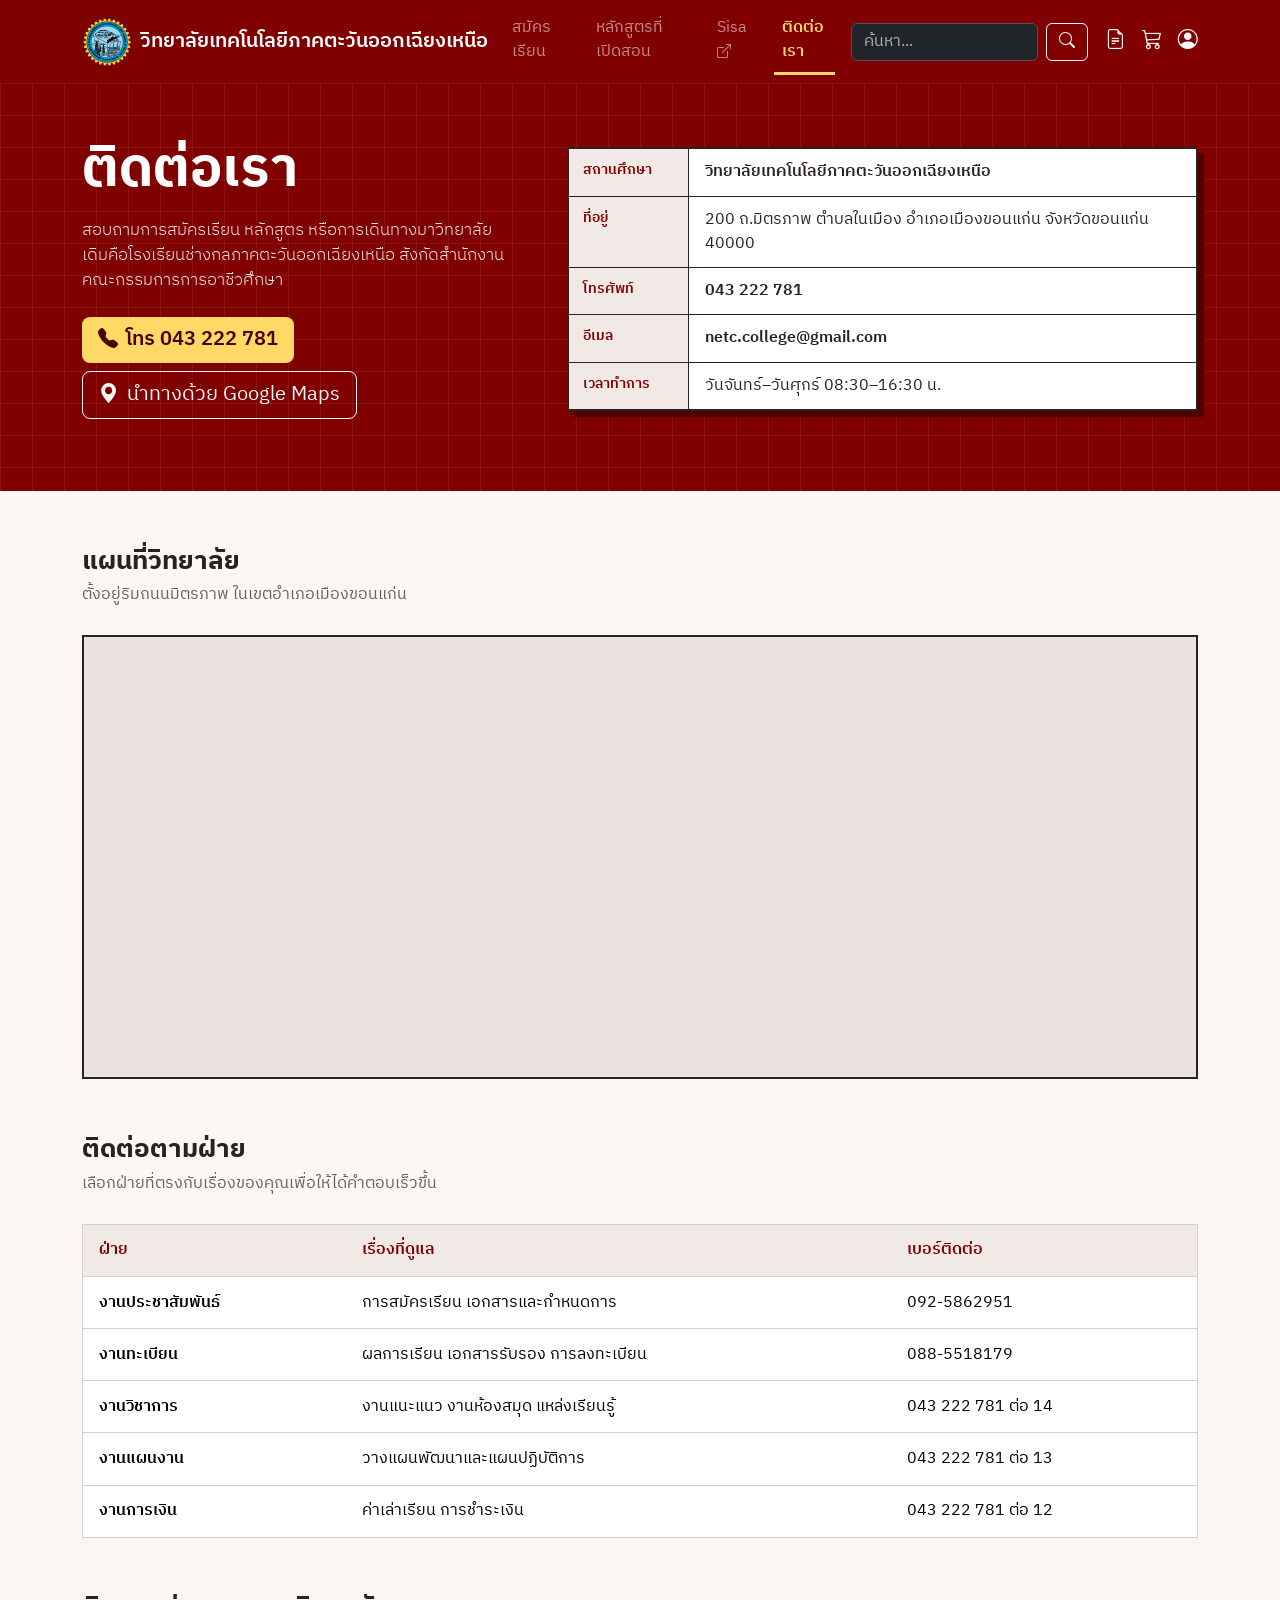
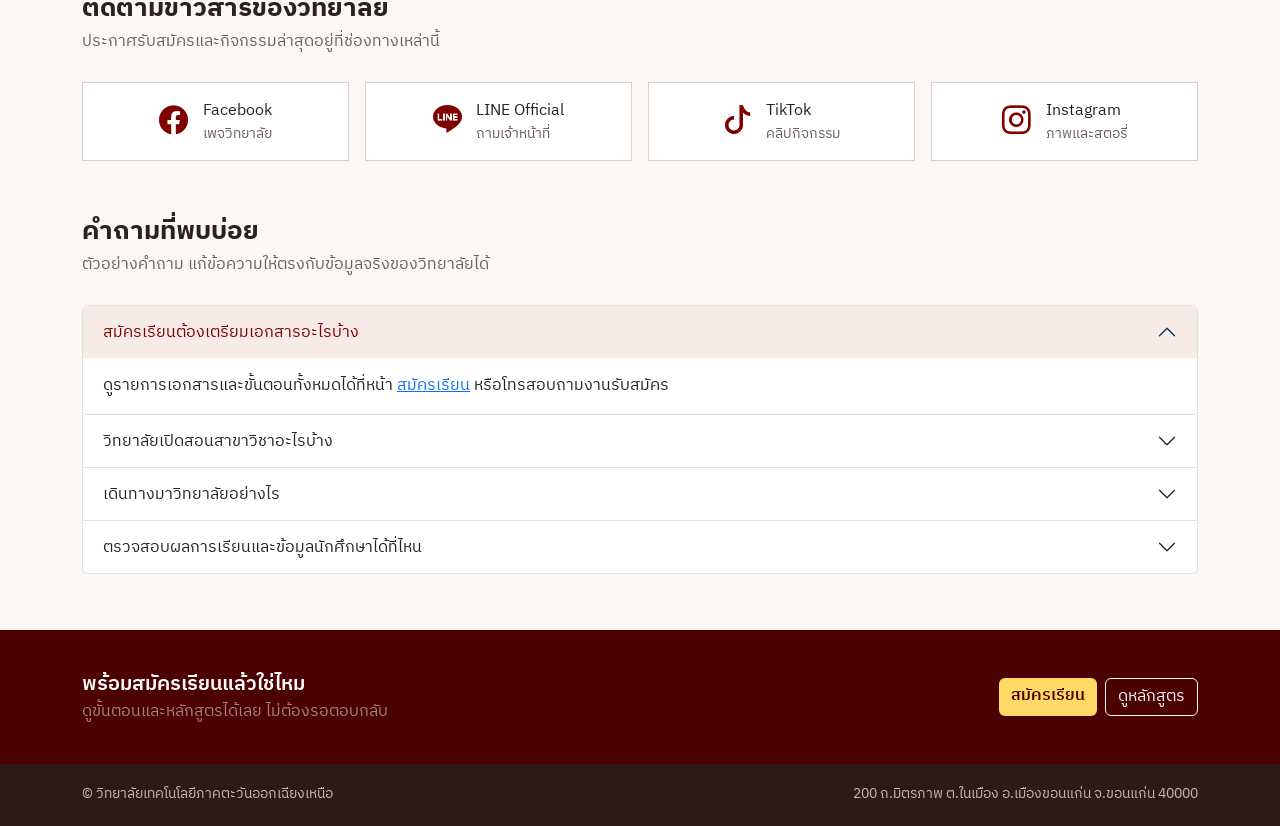
==== about.html @ 925634e2 "first commit" ====
<!DOCTYPE html>
<html lang="th">
<head>
  <meta charset="UTF-8">
  <meta name="viewport" content="width=device-width, initial-scale=1">
  <title>ติดต่อเรา | วิทยาลัยเทคโนโลยีภาคตะวันออกเฉียงเหนือ</title>
  <link href="https://cdn.jsdelivr.net/npm/bootstrap@5.3.3/dist/css/bootstrap.min.css" rel="stylesheet">
  <link href="https://cdn.jsdelivr.net/npm/bootstrap-icons@1.11.3/font/bootstrap-icons.min.css" rel="stylesheet">
  <link rel="preconnect" href="https://fonts.googleapis.com">
  <link rel="preconnect" href="https://fonts.gstatic.com" crossorigin>
  <link href="https://fonts.googleapis.com/css2?family=IBM+Plex+Sans+Thai:wght@400;500;600;700&display=swap" rel="stylesheet">

  <style>
    :root {
      --maroon: #800000;
      --maroon-deep: #4d0000;
      --gold: #ffd966;
      --ink: #2b2220;
      --paper: #faf7f5;
      --line: #d8cdc8;
    }

    body {
      font-family: "IBM Plex Sans Thai", "Noto Sans Thai", system-ui, sans-serif;
      color: var(--ink);
      background: var(--paper);
    }

    /* ===== Navbar เดิม ===== */
    .navbar .nav-link {
      border-bottom: 3px solid transparent;
      transition: all .2s;
    }
    .navbar .nav-link:hover { color: #ffd966; }
    .navbar .nav-link.active {
      color: #ffd966 !important;
      font-weight: 600;
      border-bottom: 3px solid #ffd966;
    }

    /* ===== ส่วนหัวหน้า: พื้นลายกระดาษเขียนแบบ ===== */
    .page-hero {
      background-color: var(--maroon);
      background-image:
        linear-gradient(rgba(255,255,255,.07) 1px, transparent 1px),
        linear-gradient(90deg, rgba(255,255,255,.07) 1px, transparent 1px);
      background-size: 32px 32px;
      color: #fff;
      padding: 3.5rem 0 4.5rem;
    }
    .page-hero h1 {
      font-weight: 700;
      font-size: clamp(2.2rem, 5vw, 3.4rem);
      line-height: 1.15;
    }
    .page-hero .lead {
      max-width: 34rem;
      color: rgba(255,255,255,.88);
      font-size: 1.05rem;
    }
    .hero-actions .btn-gold {
      background: var(--gold);
      color: var(--maroon-deep);
      font-weight: 600;
      border: 0;
    }
    .hero-actions .btn-gold:hover { background: #ffe38f; }

    /* ===== กรอบข้อมูลแบบ title block ของแบบงานช่าง ===== */
    .title-block {
      background: #fff;
      color: var(--ink);
      border: 2px solid var(--ink);
      box-shadow: 6px 6px 0 var(--maroon-deep);
    }
    .title-block .tb-row {
      display: grid;
      grid-template-columns: 7.5rem 1fr;
      border-top: 1px solid var(--ink);
    }
    .title-block .tb-row:first-child { border-top: 0; }
    .title-block .tb-label {
      background: #f1e9e5;
      border-right: 1px solid var(--ink);
      padding: .7rem .9rem;
      font-size: .85rem;
      font-weight: 600;
      color: var(--maroon);
    }
    .title-block .tb-value { padding: .7rem 1rem; }
    .title-block a { color: var(--ink); text-decoration: none; font-weight: 600; }
    .title-block a:hover { color: var(--maroon); text-decoration: underline; }

    /* ===== ส่วนเนื้อหา ===== */
    .block { padding: 3.5rem 0; }
    .block-title { font-weight: 700; font-size: 1.6rem; margin-bottom: .35rem; }
    .block-sub { color: #6b5f5b; margin-bottom: 1.75rem; }

    .map-frame {
      border: 2px solid var(--ink);
      background: #e9e2de;
      height: 100%;
      min-height: 440px;
    }
    .map-frame iframe { width: 100%; height: 100%; min-height: 440px; border: 0; display: block; }

    .dept-table { background: #fff; border: 1px solid var(--line); }
    .dept-table th { background: #f1e9e5; color: var(--maroon); font-weight: 600; white-space: nowrap; }
    .dept-table td, .dept-table th { padding: .85rem 1rem; vertical-align: middle; }

    .social-link {
      display: flex; align-items: center; justify-content: center; gap: .9rem;
      padding: 1rem 1.15rem;
      background: #fff;
      border: 1px solid var(--line);
      color: var(--ink);
      text-decoration: none;
      height: 100%;
    }
    .social-link:hover { border-color: var(--maroon); color: var(--maroon); }
    .social-link i { font-size: 1.8rem; color: var(--maroon); }
    .social-link small { display: block; color: #6b5f5b; }

    .accordion-button:not(.collapsed) {
      background: #f6ebe7; color: var(--maroon); box-shadow: none;
    }
    .accordion-button:focus { box-shadow: 0 0 0 .2rem rgba(128,0,0,.18); }

    .next-step { background: var(--maroon-deep); color: #fff; padding: 2.5rem 0; }
    .next-step .btn-gold { background: var(--gold); color: var(--maroon-deep); font-weight: 600; border: 0; }
    .next-step .btn-gold:hover { background: #ffe38f; }

    footer { background: #2b1a18; color: rgba(255,255,255,.7); font-size: .9rem; padding: 1.25rem 0; }

    :focus-visible { outline: 3px solid var(--gold); outline-offset: 2px; }
    .block :focus-visible { outline-color: var(--maroon); }

    @media (max-width: 575.98px) {
      .title-block .tb-row { grid-template-columns: 1fr; }
      .title-block .tb-label { border-right: 0; border-bottom: 1px solid var(--ink); }
    }
  </style>
</head>
<body>

<nav class="navbar navbar-expand-lg shadow-sm" data-bs-theme="dark" style="background-color: #800000;">
  <div class="container">

    <a class="navbar-brand d-flex align-items-center" href="firstpage.html">
      <img src="Images/Logo-NET.png" alt="Logo" height="50" class="me-2">
      <span class="fw-semibold text-light">วิทยาลัยเทคโนโลยีภาคตะวันออกเฉียงเหนือ</span>
    </a>

    <button class="navbar-toggler" type="button"
            data-bs-toggle="collapse" data-bs-target="#mainNav"
            aria-controls="mainNav" aria-expanded="false" aria-label="Toggle navigation">
      <span class="navbar-toggler-icon"></span>
    </button>

    <div class="collapse navbar-collapse" id="mainNav">

      <!--ส่วนของ Navbar หลัก -->
      <ul class="navbar-nav ms-auto mb-2 mb-lg-0 gap-lg-3">
        <li class="nav-item"><a class="nav-link" href="register.html">สมัครเรียน</a></li>
        <li class="nav-item"><a class="nav-link" href="class.html">หลักสูตรที่เปิดสอน</a></li>
        <li class="nav-item">
  <a class="nav-link" href="https://netc.sisacloud.com/" target="_blank" rel="noopener noreferrer">
    Sisa <i class="bi bi-box-arrow-up-right small"></i>
  </a>
</li>
        <li class="nav-item"><a class="nav-link" href="about.html">ติดต่อเรา</a></li>
      </ul>  <!---->



      <form class="d-flex mx-lg-3 mb-2 mb-lg-0" role="search">
        <input class="form-control me-2" type="search" placeholder="ค้นหา..." aria-label="Search">
        <button class="btn btn-outline-light" type="submit"><i class="bi bi-search"></i></button>
      </form>

      <div class="d-flex align-items-center gap-3 fs-5">
        <div class="dropdown">
          <button class="btn btn-link text-white p-0 fs-5" type="button"
                  data-bs-toggle="dropdown" aria-expanded="false" title="เอกสารดาวน์โหลด">
            <i class="bi bi-file-earmark-text"></i>
          </button>
          <ul class="dropdown-menu dropdown-menu-end">
            <li><a class="dropdown-item" href="https://drive.google.com/drive/folders/1XTFbJcsvLQjKqA91GMtvhPvzMCY0NXLR?usp=sharing" target="_blank" rel="noopener noreferrer">
               <i class="bi bi-file-earmark-pdf me-2"></i>เอกสารนักศึกษา</a></li>

            <li><a class="dropdown-item" href="https://drive.google.com/drive/folders/1V5HM08kMsxBm9rwfMmq0HdB7_y5Mnrms?usp=sharing" target="_blank" rel="noopener noreferrer">
               <i class="bi bi-file-earmark-pdf me-2"></i>เอกสารครู-บุคลากร</a></li>
          </ul>
        </div>
             <a href="#" class="text-white"><i class="bi bi-cart3"></i></a>
             <a href="#" class="text-white"><i class="bi bi-person-circle"></i></a>
      </div>

    </div>
  </div>
</nav>

<!-- ===== เนื้อหาของหน้านี้ (แก้ตรงนี้) ===== -->

<!-- ส่วนหัว + ข้อมูลติดต่อหลัก -->
<header class="page-hero">
  <div class="container">
    <div class="row align-items-center g-4 g-lg-5">
      <div class="col-lg-5">
        <h1 class="mb-3">ติดต่อเรา</h1>
        <p class="lead mb-4">
          สอบถามการสมัครเรียน หลักสูตร หรือการเดินทางมาวิทยาลัย
          เดิมคือโรงเรียนช่างกลภาคตะวันออกเฉียงเหนือ สังกัดสำนักงานคณะกรรมการการอาชีวศึกษา
        </p>
        <div class="hero-actions d-flex flex-wrap gap-2">
          <a class="btn btn-gold btn-lg" href="tel:043222781"><i class="bi bi-telephone-fill me-2"></i>โทร 043 222 781</a>
          <a class="btn btn-outline-light btn-lg" target="_blank" rel="noopener noreferrer"
             href="https://www.google.com/maps/dir/?api=1&destination=%E0%B8%A7%E0%B8%B4%E0%B8%97%E0%B8%A2%E0%B8%B2%E0%B8%A5%E0%B8%B1%E0%B8%A2%E0%B9%80%E0%B8%97%E0%B8%84%E0%B9%82%E0%B8%99%E0%B9%82%E0%B8%A5%E0%B8%A2%E0%B8%B5%E0%B8%A0%E0%B8%B2%E0%B8%84%E0%B8%95%E0%B8%B0%E0%B8%A7%E0%B8%B1%E0%B8%99%E0%B8%AD%E0%B8%AD%E0%B8%81%E0%B9%80%E0%B8%89%E0%B8%B5%E0%B8%A2%E0%B8%87%E0%B9%80%E0%B8%AB%E0%B8%99%E0%B8%B7%E0%B8%AD+%E0%B8%82%E0%B8%AD%E0%B8%99%E0%B9%81%E0%B8%81%E0%B9%88%E0%B8%99">
            <i class="bi bi-geo-alt-fill me-2"></i>นำทางด้วย Google Maps
          </a>
        </div>
      </div>

      <div class="col-lg-7">
        <div class="title-block">
          <div class="tb-row">
            <div class="tb-label">สถานศึกษา</div>
            <div class="tb-value fw-semibold">วิทยาลัยเทคโนโลยีภาคตะวันออกเฉียงเหนือ</div>
          </div>
          <div class="tb-row">
            <div class="tb-label">ที่อยู่</div>
            <div class="tb-value">200 ถ.มิตรภาพ ตำบลในเมือง อำเภอเมืองขอนแก่น จังหวัดขอนแก่น 40000</div>
          </div>
          <div class="tb-row">
            <div class="tb-label">โทรศัพท์</div>
            <div class="tb-value"><a href="tel:043222781">043 222 781</a></div>
          </div>
          <div class="tb-row">
            <div class="tb-label">อีเมล</div>
            <!-- TODO: ใส่อีเมลจริงของวิทยาลัย -->
            <div class="tb-value"><a href="mailto:info@example.ac.th">netc.college@gmail.com</a></div>
          </div>
          <div class="tb-row">
            <div class="tb-label">เวลาทำการ</div>
            <!-- TODO: แก้เวลาทำการให้ตรงกับจริง -->
            <div class="tb-value">วันจันทร์–วันศุกร์ 08:30–16:30 น.</div>
          </div>
        </div>
      </div>
    </div>
  </div>
</header>

<!-- แผนที่ -->
<section class="block">
  <div class="container">
    <h2 class="block-title">แผนที่วิทยาลัย</h2>
    <p class="block-sub">ตั้งอยู่ริมถนนมิตรภาพ ในเขตอำเภอเมืองขอนแก่น</p>
    <div class="map-frame">
      <iframe
            title="แผนที่วิทยาลัยเทคโนโลยีภาคตะวันออกเฉียงเหนือ"
            loading="lazy"
            referrerpolicy="no-referrer-when-downgrade"
            src="https://maps.google.com/maps?q=%E0%B8%A7%E0%B8%B4%E0%B8%97%E0%B8%A2%E0%B8%B2%E0%B8%A5%E0%B8%B1%E0%B8%A2%E0%B9%80%E0%B8%97%E0%B8%84%E0%B9%82%E0%B8%99%E0%B9%82%E0%B8%A5%E0%B8%A2%E0%B8%B5%E0%B8%A0%E0%B8%B2%E0%B8%84%E0%B8%95%E0%B8%B0%E0%B8%A7%E0%B8%B1%E0%B8%99%E0%B8%AD%E0%B8%AD%E0%B8%81%E0%B9%80%E0%B8%89%E0%B8%B5%E0%B8%A2%E0%B8%87%E0%B9%80%E0%B8%AB%E0%B8%99%E0%B8%B7%E0%B8%AD+%E0%B8%82%E0%B8%AD%E0%B8%99%E0%B9%81%E0%B8%81%E0%B9%88%E0%B8%99&z=16&hl=th&output=embed"></iframe>
    </div>
  </div>
</section>

<!-- ช่องทางตามฝ่าย -->
<section class="block pt-0">
  <div class="container">
    <h2 class="block-title">ติดต่อตามฝ่าย</h2>
    <p class="block-sub">เลือกฝ่ายที่ตรงกับเรื่องของคุณเพื่อให้ได้คำตอบเร็วขึ้น</p>
    <div class="table-responsive">
      <table class="table dept-table mb-0">
        <thead>
          <tr><th>ฝ่าย</th><th>เรื่องที่ดูแล</th><th>เบอร์ติดต่อ</th></tr>
        </thead>
        <!-- TODO: ใส่เบอร์ภายในจริงแทน XXX -->
        <tbody>
          <tr><td class="fw-semibold">งานประชาสัมพันธ์</td><td>การสมัครเรียน เอกสารและกำหนดการ</td><td>092-5862951</td></tr>
          <tr><td class="fw-semibold">งานทะเบียน</td><td>ผลการเรียน เอกสารรับรอง การลงทะเบียน</td><td>088-5518179</td></tr>
          <tr><td class="fw-semibold">งานวิชาการ</td><td>งานแนะแนว งานห้องสมุด แหล่งเรียนรู้ </td><td>043 222 781 ต่อ 14</td></tr>
          <tr><td class="fw-semibold">งานแผนงาน</td><td>วางแผนพัฒนาและแผนปฏิบัติการ</td><td>043 222 781 ต่อ 13</td></tr>
           <tr><td class="fw-semibold">งานการเงิน</td><td>ค่าเล่าเรียน การชำระเงิน</td><td>043 222 781 ต่อ 12</td></tr>
        </tbody>
      </table>
    </div>
  </div>
</section>

<!-- โซเชียล -->
<section class="block pt-0">
  <div class="container">
    <h2 class="block-title">ติดตามข่าวสารของวิทยาลัย</h2>
    <p class="block-sub">ประกาศรับสมัครและกิจกรรมล่าสุดอยู่ที่ช่องทางเหล่านี้</p>
    <!-- TODO: ใส่ลิงก์จริงแทน href="#" ของแต่ละช่องทาง -->
    <div class="row row-cols-1 row-cols-sm-2 row-cols-xl-4 g-3 justify-content-center">
      <div class="col">
        <a class="social-link" href="https://www.facebook.com/netc.ac.th" target="_blank" rel="noopener noreferrer"><!-- ลิงก์ Facebook -->
          <i class="bi bi-facebook"></i><span>Facebook<small>เพจวิทยาลัย</small></span>
        </a>
      </div>
      <div class="col">
        <a class="social-link" href="https://page.line.me/228bjrld?oat_content=url&openQrModal=true" target="_blank" rel="noopener noreferrer"><!-- ลิงก์ LINE Official -->
          <i class="bi bi-line"></i><span>LINE Official<small>ถามเจ้าหน้าที่</small></span>
        </a>
      </div>
      <div class="col">
        <a class="social-link" href="https://www.tiktok.com/@netc.ac.th" target="_blank" rel="noopener noreferrer"><!-- ลิงก์ TikTok -->
          <i class="bi bi-tiktok"></i><span>TikTok<small>คลิปกิจกรรม</small></span>
        </a>
      </div>
      <div class="col">
        <a class="social-link" href="https://www.instagram.com/net_khonkaen" target="_blank" rel="noopener noreferrer"><!-- ลิงก์ Instagram -->
          <i class="bi bi-instagram"></i><span>Instagram<small>ภาพและสตอรี่</small></span>
        </a>
      </div>
    </div>
  </div>
</section>

<!-- FAQ -->
<section class="block pt-0">
  <div class="container">
    <h2 class="block-title">คำถามที่พบบ่อย</h2>
    <p class="block-sub">ตัวอย่างคำถาม แก้ข้อความให้ตรงกับข้อมูลจริงของวิทยาลัยได้</p>
    <div class="accordion" id="faq">
      <div class="accordion-item">
        <h3 class="accordion-header">
          <button class="accordion-button" type="button" data-bs-toggle="collapse" data-bs-target="#q1" aria-expanded="true" aria-controls="q1">
            สมัครเรียนต้องเตรียมเอกสารอะไรบ้าง
          </button>
        </h3>
        <div id="q1" class="accordion-collapse collapse show" data-bs-parent="#faq">
          <div class="accordion-body">ดูรายการเอกสารและขั้นตอนทั้งหมดได้ที่หน้า <a href="register.html">สมัครเรียน</a> หรือโทรสอบถามงานรับสมัคร</div>
        </div>
      </div>
      <div class="accordion-item">
        <h3 class="accordion-header">
          <button class="accordion-button collapsed" type="button" data-bs-toggle="collapse" data-bs-target="#q2" aria-expanded="false" aria-controls="q2">
            วิทยาลัยเปิดสอนสาขาวิชาอะไรบ้าง
          </button>
        </h3>
        <div id="q2" class="accordion-collapse collapse" data-bs-parent="#faq">
          <div class="accordion-body">ดูหลักสูตรและสาขาวิชาที่เปิดสอนได้ที่หน้า <a href="class.html">หลักสูตรที่เปิดสอน</a></div>
        </div>
      </div>
      <div class="accordion-item">
        <h3 class="accordion-header">
          <button class="accordion-button collapsed" type="button" data-bs-toggle="collapse" data-bs-target="#q3" aria-expanded="false" aria-controls="q3">
            เดินทางมาวิทยาลัยอย่างไร
          </button>
        </h3>
        <div id="q3" class="accordion-collapse collapse" data-bs-parent="#faq">
          <div class="accordion-body">วิทยาลัยอยู่ริมถนนมิตรภาพ (200 ถ.มิตรภาพ ตำบลในเมือง) กดปุ่ม "นำทางด้วย Google Maps" ด้านบนเพื่อดูเส้นทางจากตำแหน่งของคุณ</div>
        </div>
      </div>
      <div class="accordion-item">
        <h3 class="accordion-header">
          <button class="accordion-button collapsed" type="button" data-bs-toggle="collapse" data-bs-target="#q4" aria-expanded="false" aria-controls="q4">
            ตรวจสอบผลการเรียนและข้อมูลนักศึกษาได้ที่ไหน
          </button>
        </h3>
        <div id="q4" class="accordion-collapse collapse" data-bs-parent="#faq">
          <div class="accordion-body">เข้าระบบ Sisa ได้ที่ <a href="https://netc.sisacloud.com/" target="_blank" rel="noopener noreferrer">netc.sisacloud.com</a> หรือติดต่องานทะเบียน</div>
        </div>
      </div>
    </div>
  </div>
</section>

<!-- ปุ่มไปหน้าต่อไป -->
<section class="next-step">
  <div class="container d-flex flex-column flex-md-row align-items-md-center justify-content-between gap-3">
    <div>
      <div class="fs-5 fw-semibold">พร้อมสมัครเรียนแล้วใช่ไหม</div>
      <div class="text-white-50">ดูขั้นตอนและหลักสูตรได้เลย ไม่ต้องรอตอบกลับ</div>
    </div>
    <div class="d-flex flex-wrap gap-2">
      <a href="register.html" class="btn btn-gold">สมัครเรียน</a>
      <a href="class.html" class="btn btn-outline-light">ดูหลักสูตร</a>
    </div>
  </div>
</section>

<footer>
  <div class="container d-flex flex-column flex-md-row justify-content-between gap-1">
    <span>© วิทยาลัยเทคโนโลยีภาคตะวันออกเฉียงเหนือ</span>
    <span>200 ถ.มิตรภาพ ต.ในเมือง อ.เมืองขอนแก่น จ.ขอนแก่น 40000</span>
  </div>
</footer>
<!-- ===================================== -->

<script src="https://cdn.jsdelivr.net/npm/bootstrap@5.3.3/dist/js/bootstrap.bundle.min.js"></script>
<script>
  // ใส่ active ให้ลิงก์ของหน้าปัจจุบัน
  const currentPage = location.pathname.split("/").pop();
  document.querySelectorAll("#mainNav .nav-link").forEach(link => {
    if (link.getAttribute("href") === currentPage) {
      link.classList.add("active");
      link.setAttribute("aria-current", "page");
    }
  });
</script>
</body>
</html>
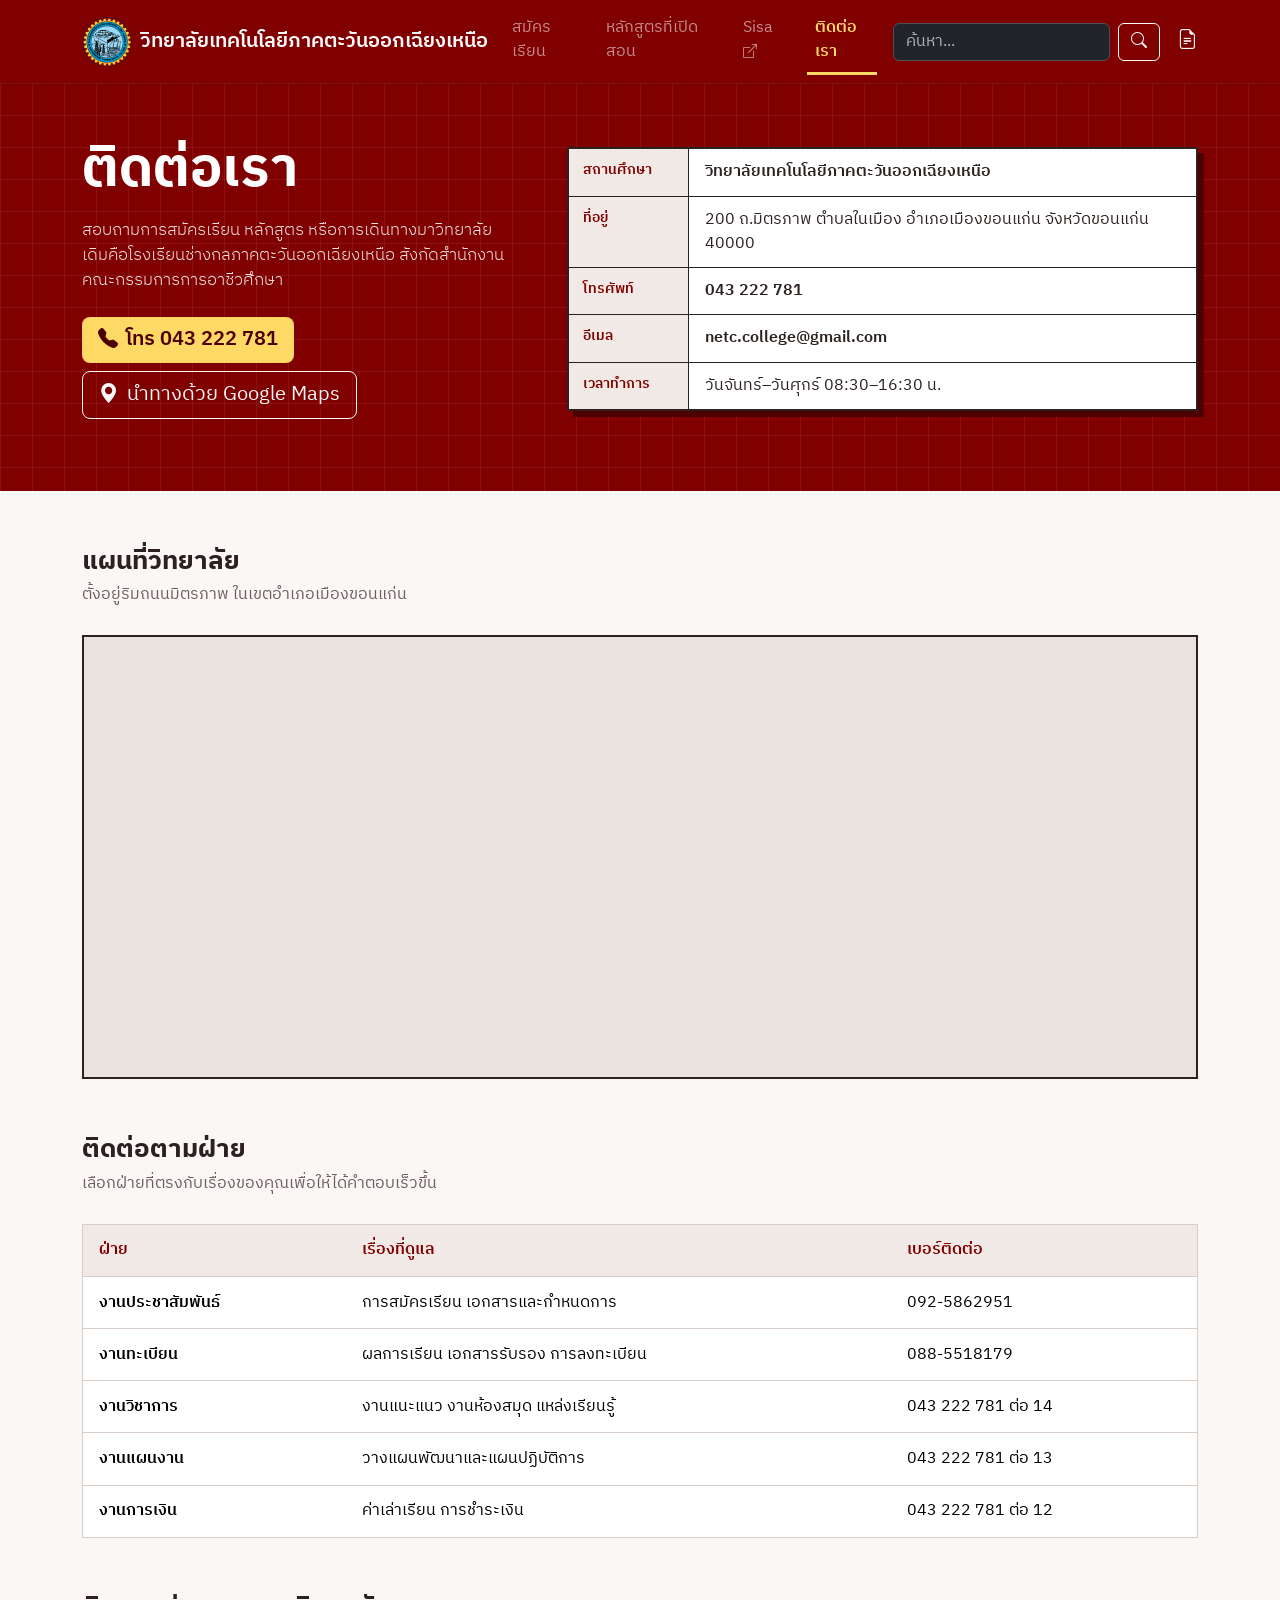
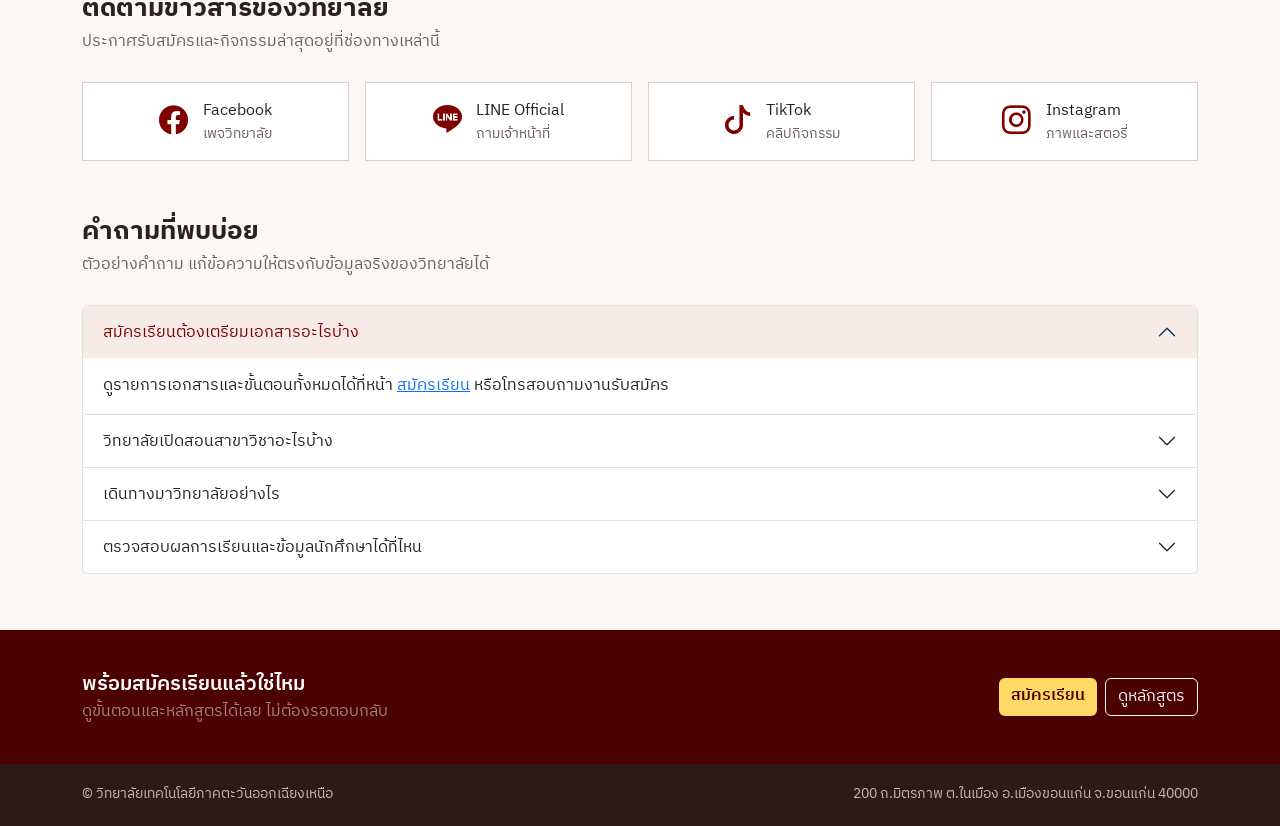
==== commit 2576d62f: "qwdwqd" ====
--- a/about.html
+++ b/about.html
@@ -11,6 +11,7 @@
   <link href="https://fonts.googleapis.com/css2?family=IBM+Plex+Sans+Thai:wght@400;500;600;700&display=swap" rel="stylesheet">
 
   <style>
+
     :root {
       --maroon: #800000;
       --maroon-deep: #4d0000;
@@ -192,8 +193,7 @@
                <i class="bi bi-file-earmark-pdf me-2"></i>เอกสารครู-บุคลากร</a></li>
           </ul>
         </div>
-             <a href="#" class="text-white"><i class="bi bi-cart3"></i></a>
-             <a href="#" class="text-white"><i class="bi bi-person-circle"></i></a>
+        
       </div>
 
     </div>
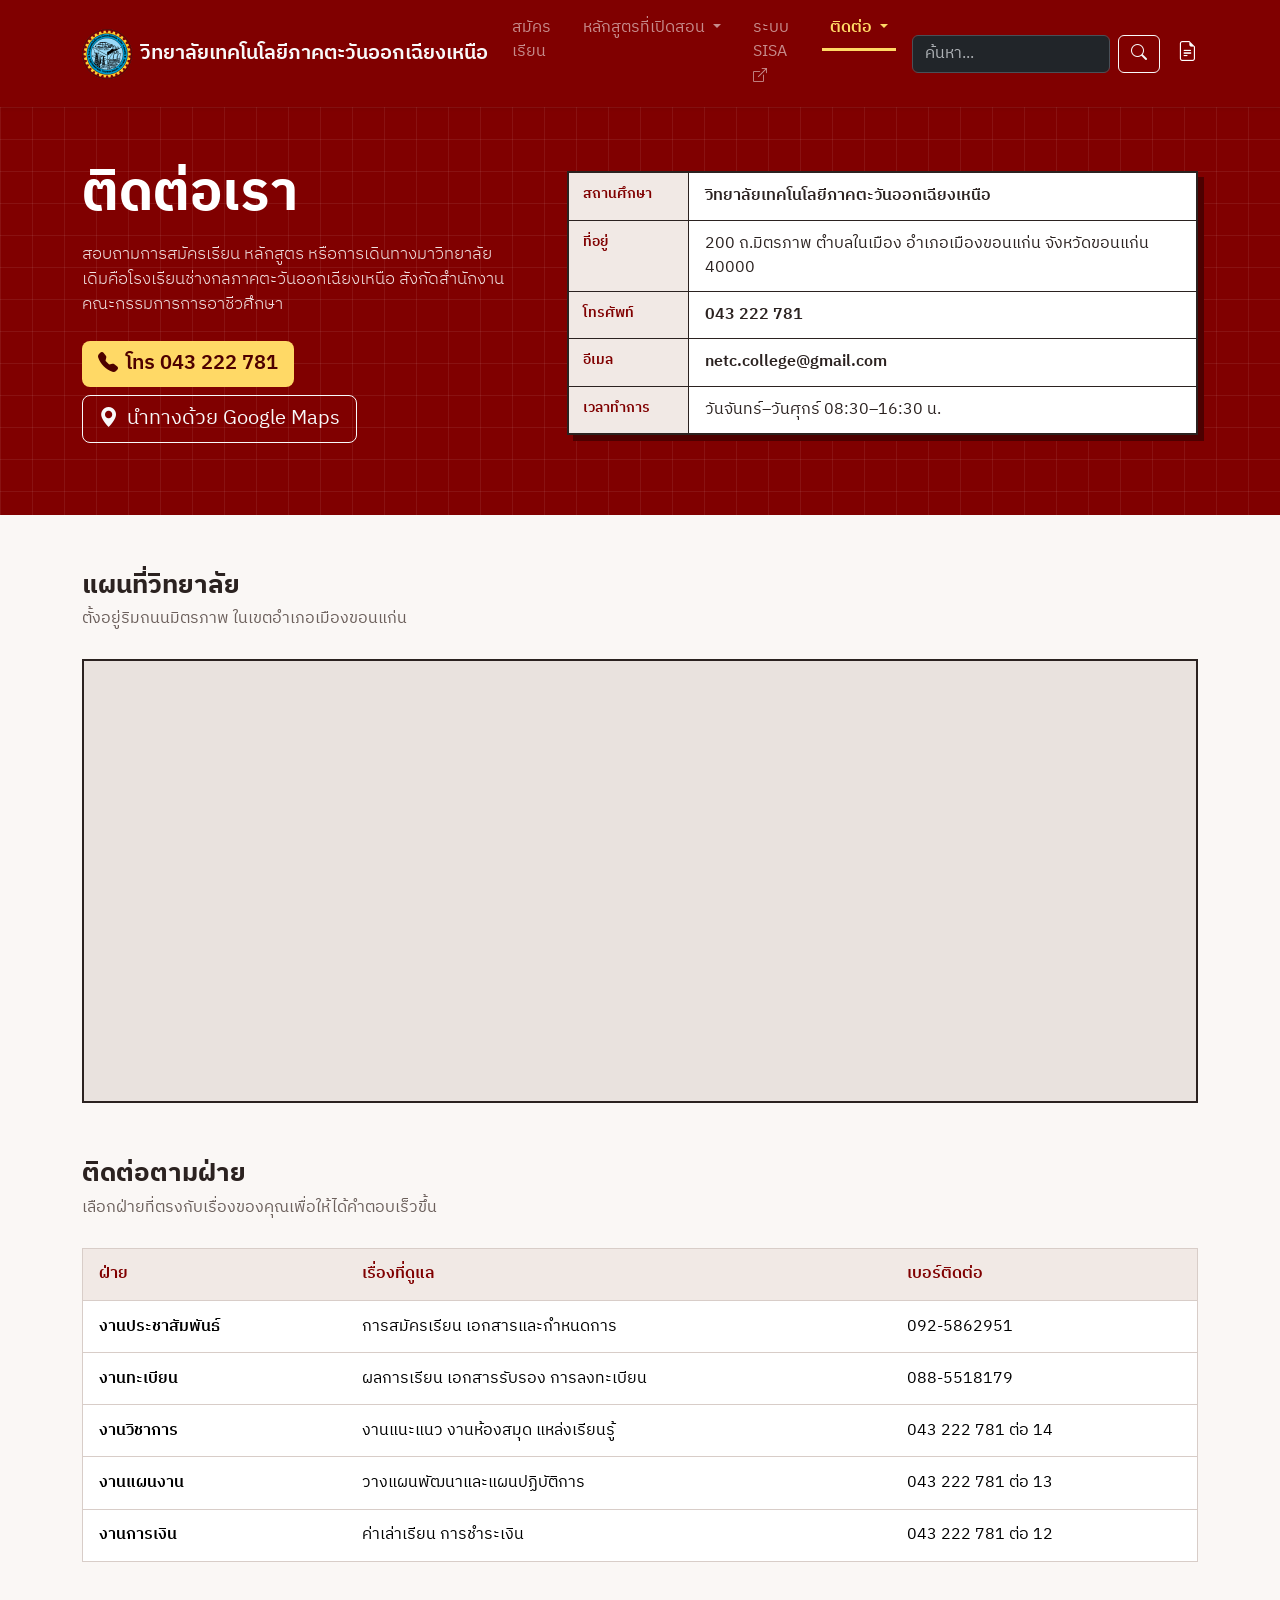
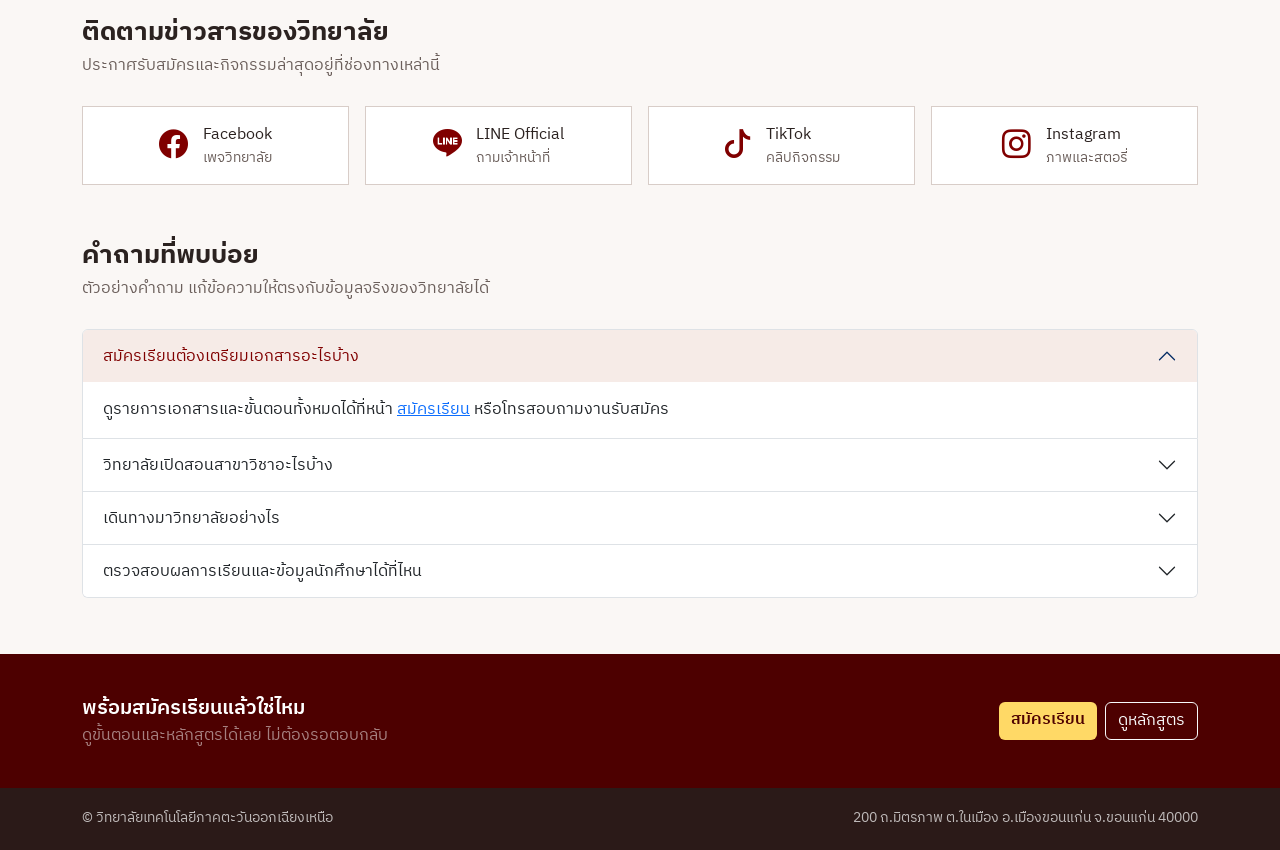
==== commit bc1d6c95: "edit new14-10-69 part 1" ====
--- a/about.html
+++ b/about.html
@@ -144,11 +144,12 @@
 </head>
 <body>
 
+<!-- ===== NAVBAR หลัก ===== -->
 <nav class="navbar navbar-expand-lg shadow-sm" data-bs-theme="dark" style="background-color: #800000;">
   <div class="container">
 
     <a class="navbar-brand d-flex align-items-center" href="firstpage.html">
-      <img src="Images/Logo-NET.png" alt="Logo" height="50" class="me-2">
+      <img src="./Images/Logo-NET.png" alt="Logo" height="50" class="me-2">
       <span class="fw-semibold text-light">วิทยาลัยเทคโนโลยีภาคตะวันออกเฉียงเหนือ</span>
     </a>
 
@@ -160,19 +161,38 @@
 
     <div class="collapse navbar-collapse" id="mainNav">
 
-      <!--ส่วนของ Navbar หลัก -->
       <ul class="navbar-nav ms-auto mb-2 mb-lg-0 gap-lg-3">
         <li class="nav-item"><a class="nav-link" href="register.html">สมัครเรียน</a></li>
-        <li class="nav-item"><a class="nav-link" href="class.html">หลักสูตรที่เปิดสอน</a></li>
+
+        <li class="nav-item dropdown">
+          <a class="nav-link dropdown-toggle" href="class.html" role="button" data-bs-toggle="dropdown" aria-expanded="false">
+            หลักสูตรที่เปิดสอน
+          </a>
+          <ul class="dropdown-menu">
+            <li><a class="dropdown-item" href="class.html">ทั้งหมด</a></li>
+            <li><a class="dropdown-item" href="class2.html">ระดับ ปวส.</a></li>
+            <li><a class="dropdown-item" href="class1.html">ระดับ ปวช.</a></li>
+            <li><a class="dropdown-item" href="class3.html">รอบคนทำงาน</a></li>
+          </ul>
+        </li>
+
         <li class="nav-item">
-  <a class="nav-link" href="https://netc.sisacloud.com/" target="_blank" rel="noopener noreferrer">
-    Sisa <i class="bi bi-box-arrow-up-right small"></i>
-  </a>
-</li>
-        <li class="nav-item"><a class="nav-link" href="about.html">ติดต่อเรา</a></li>
-      </ul>  <!---->
-
-
+          <a class="nav-link" href="https://netc.sisacloud.com/" target="_blank" rel="noopener noreferrer">
+            ระบบ SISA <i class="bi bi-box-arrow-up-right small"></i>
+          </a>
+        </li>
+
+        <li class="nav-item dropdown">
+          <a class="nav-link dropdown-toggle" href="about.html" role="button" data-bs-toggle="dropdown" aria-expanded="false">
+            ติดต่อ
+          </a>
+          <ul class="dropdown-menu">
+            <li><a class="dropdown-item" href="about.html">ที่ตั้งและการติดต่อ</a></li>
+            <li><a class="dropdown-item" href="https://www.facebook.com/messages/t/209337135889087" target="_blank" rel="noopener noreferrer">Facebook Messenger</a></li>
+            <li><a class="dropdown-item" href="https://line.me/R/ti/p/@228bjrld?oat_content=url" target="_blank" rel="noopener noreferrer">LineOA</a></li>
+          </ul>
+        </li>
+      </ul>
 
       <form class="d-flex mx-lg-3 mb-2 mb-lg-0" role="search">
         <input class="form-control me-2" type="search" placeholder="ค้นหา..." aria-label="Search">
@@ -186,14 +206,13 @@
             <i class="bi bi-file-earmark-text"></i>
           </button>
           <ul class="dropdown-menu dropdown-menu-end">
+            <li><h6 class="dropdown-header">เอกสารดาวน์โหลด</h6></li>
             <li><a class="dropdown-item" href="https://drive.google.com/drive/folders/1XTFbJcsvLQjKqA91GMtvhPvzMCY0NXLR?usp=sharing" target="_blank" rel="noopener noreferrer">
                <i class="bi bi-file-earmark-pdf me-2"></i>เอกสารนักศึกษา</a></li>
-
             <li><a class="dropdown-item" href="https://drive.google.com/drive/folders/1V5HM08kMsxBm9rwfMmq0HdB7_y5Mnrms?usp=sharing" target="_blank" rel="noopener noreferrer">
                <i class="bi bi-file-earmark-pdf me-2"></i>เอกสารครู-บุคลากร</a></li>
           </ul>
         </div>
-        
       </div>
 
     </div>
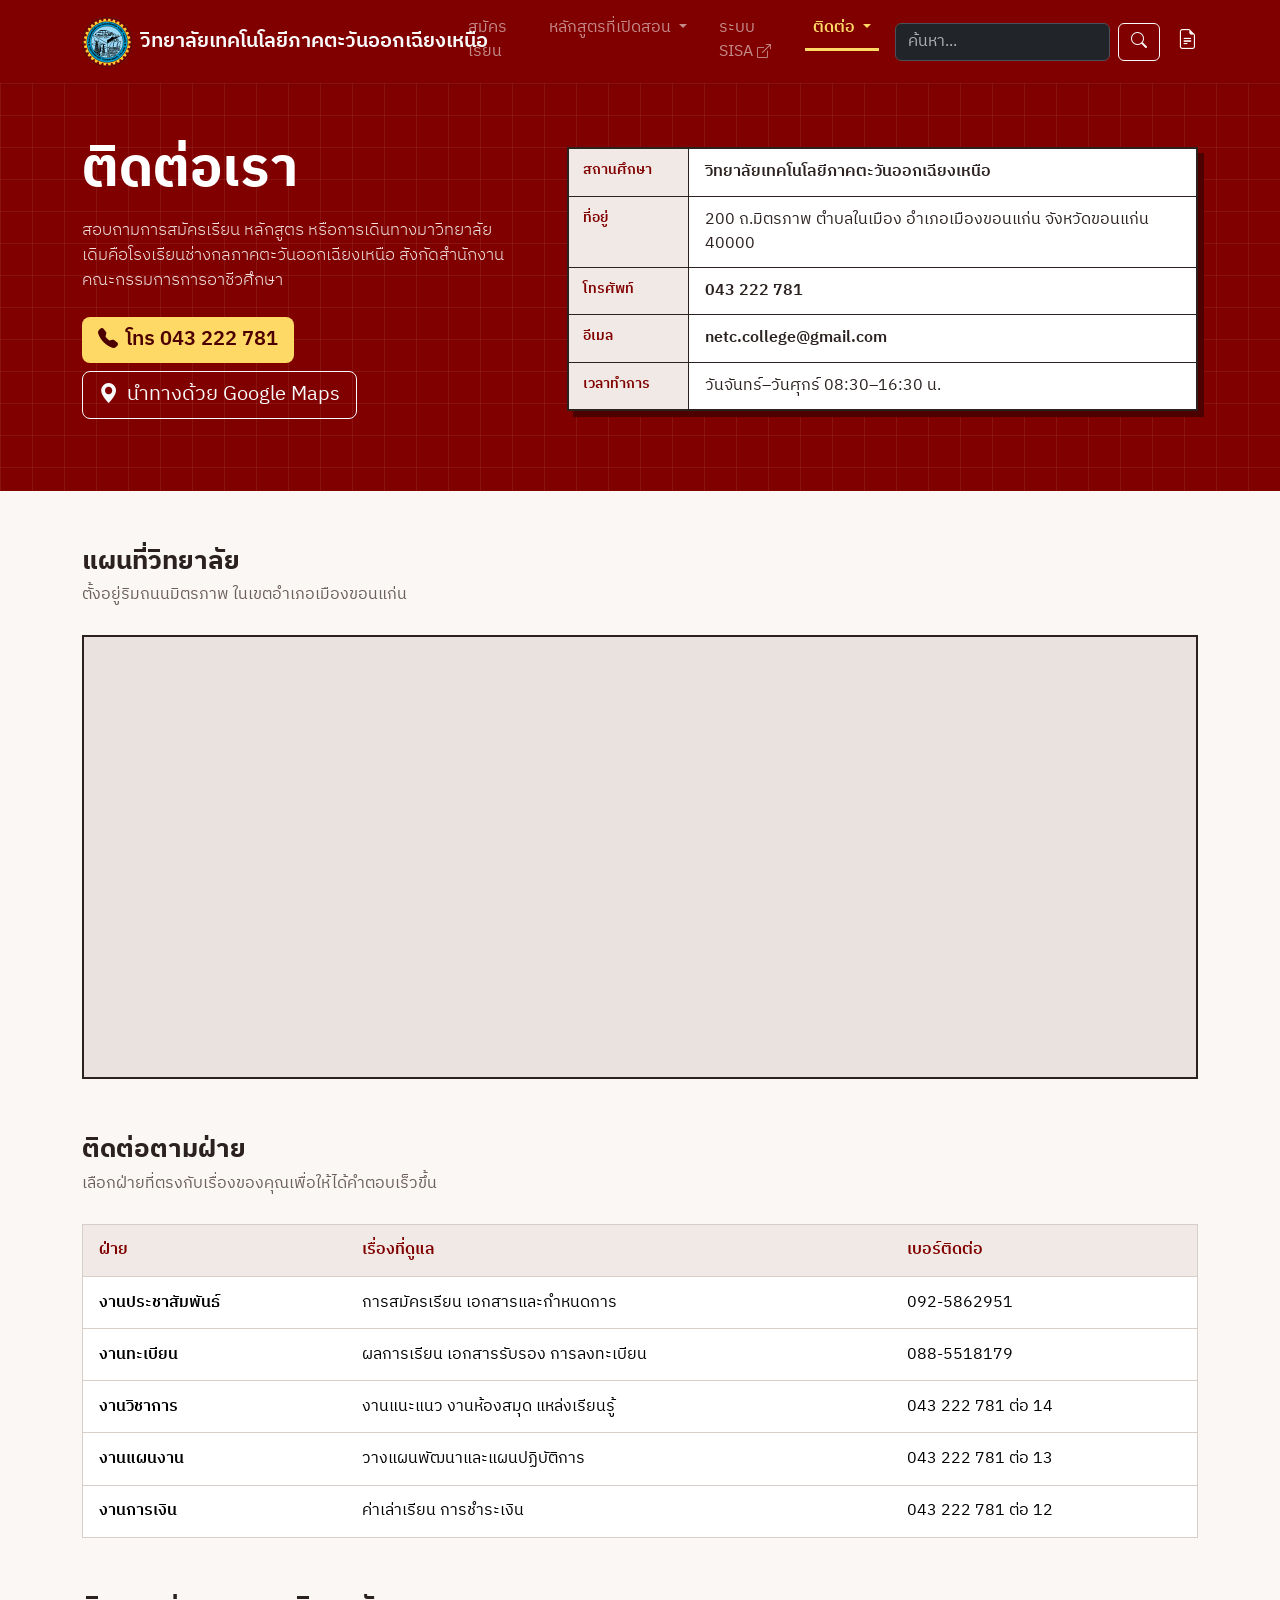
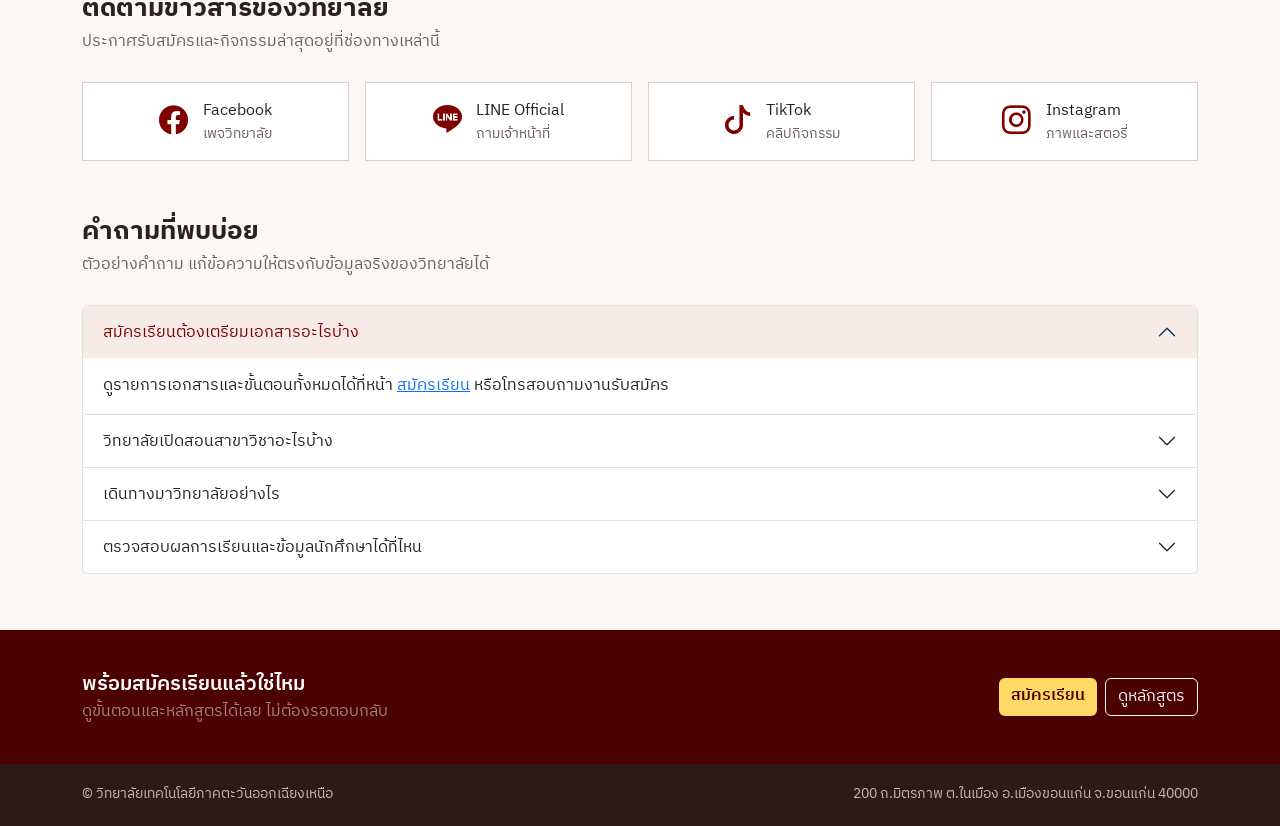
==== commit 00484b58: "repace code new responsive all" ====
--- a/about.html
+++ b/about.html
@@ -141,6 +141,7 @@
       .title-block .tb-label { border-right: 0; border-bottom: 1px solid var(--ink); }
     }
   </style>
+  <link href="./assets/site.css" rel="stylesheet">
 </head>
 <body>
 
@@ -149,7 +150,7 @@
   <div class="container">
 
     <a class="navbar-brand d-flex align-items-center" href="firstpage.html">
-      <img src="./Images/Logo-NET.png" alt="Logo" height="50" class="me-2">
+      <img src="./assets/images/Logo-NET.png" alt="Logo" height="50" class="me-2">
       <span class="fw-semibold text-light">วิทยาลัยเทคโนโลยีภาคตะวันออกเฉียงเหนือ</span>
     </a>
 
@@ -422,5 +423,6 @@
     }
   });
 </script>
+<script src="./assets/site.js"></script>
 </body>
 </html>
--- a/assets/site.css
+++ b/assets/site.css
@@ -0,0 +1,66 @@
+/* =====================================================
+   site.css  —  ส่วนที่ใช้ร่วมกันทุกหน้า
+   - Navbar หลัก: ไม่ล้นจอบนมือถือ
+   - แถบสีฟ้า (sub-nav): ปัดซ้าย-ขวาได้ + เงาขอบบอกว่ายังเลื่อนต่อได้
+   - ตัวกันหน้าเว็บกว้างเกินจอ
+   วางไฟล์นี้ที่ assets/site.css แล้วเรียกท้าย <head> (หลังแท็ก <style> ของแต่ละหน้า)
+   ===================================================== */
+
+/* ===== ตัวกันกว้างเกินจอ ===== */
+html, body { max-width: 100%; }
+body { overflow-x: clip; }
+img, iframe, video { max-width: 100%; }
+main { overflow-wrap: break-word; }
+
+/* ===== แถบสีฟ้า: เลื่อนซ้าย-ขวาได้ (ปัดนิ้วบนมือถือ / ลากเมาส์บนคอม) ===== */
+.sub-nav { position: relative; }
+.sub-nav a.active { background: rgba(255, 255, 255, .18); border-bottom-color: #ffd966; font-weight: 600; }
+
+.sub-scroll {
+  overflow-x: auto;
+  overflow-y: hidden;
+  scrollbar-width: none;
+  -webkit-overflow-scrolling: touch;
+  overscroll-behavior-x: contain;
+  touch-action: pan-x;
+  scroll-snap-type: x proximity;
+  cursor: grab;
+}
+.sub-scroll::-webkit-scrollbar { display: none; }
+.sub-scroll.dragging { cursor: grabbing; scroll-snap-type: none; user-select: none; }
+.sub-scroll.dragging a { pointer-events: none; }
+
+/* รางเมนู: กว้างตามเนื้อหา อยู่กึ่งกลางเมื่อพอดีจอ และชิดซ้ายเมื่อล้น (เลื่อนถึงทุกเมนู) */
+.sub-track { display: flex; flex-wrap: nowrap; width: max-content; margin-inline: auto; }
+.sub-track a { flex: 0 0 auto; scroll-snap-align: start; }
+
+/* เงาขอบซ้าย-ขวา บอกให้รู้ว่ายังเลื่อนต่อได้ */
+.sub-nav::before, .sub-nav::after {
+  content: "";
+  position: absolute;
+  top: 0;
+  bottom: 0;
+  width: 28px;
+  z-index: 2;
+  pointer-events: none;
+  opacity: 0;
+  transition: opacity .2s;
+}
+.sub-nav::before { left: 0;  background: linear-gradient(to right, #0d47a1, rgba(13, 71, 161, 0)); }
+.sub-nav::after  { right: 0; background: linear-gradient(to left,  #0d47a1, rgba(13, 71, 161, 0)); }
+.sub-nav.can-left::before  { opacity: 1; }
+.sub-nav.can-right::after  { opacity: 1; }
+
+/* ===== แท็บเล็ตและมือถือ ===== */
+@media (max-width: 991.98px) {
+  /* ชื่อวิทยาลัยใน navbar ต้องขึ้นบรรทัดใหม่ได้ (Bootstrap ตั้ง nowrap ไว้) */
+  .navbar-brand { white-space: normal; flex: 1 1 0; min-width: 0; margin-right: .5rem; }
+  .navbar-brand img { height: 40px; width: auto; flex: 0 0 auto; }
+  .navbar-brand span { font-size: clamp(.8rem, 3.6vw, 1.1rem); line-height: 1.25; }
+  .navbar-toggler { flex: 0 0 auto; }
+
+  /* แถบสีฟ้า: เต็มความกว้างจอ เลื่อนได้จนสุดขอบ */
+  .sub-nav .container { padding-left: 0; padding-right: 0; }
+  .sub-track { margin-inline: 0; padding-inline: .5rem; }
+  .sub-nav a { padding: .65rem .85rem; font-size: .9rem; }
+}
